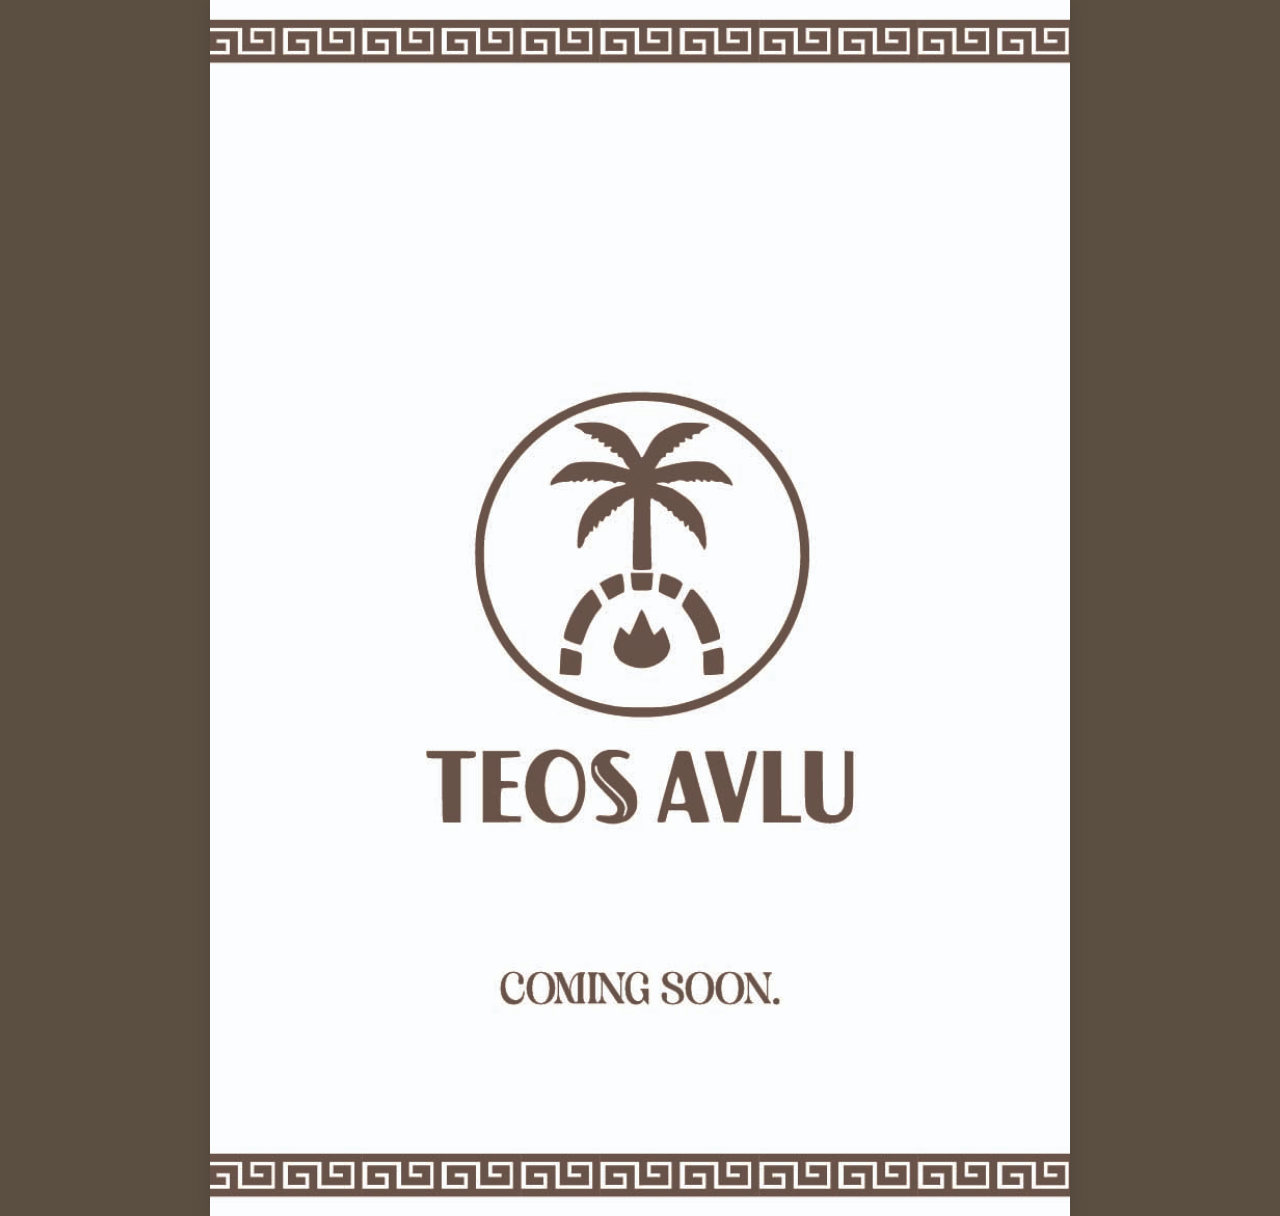
==== public_html/index.html @ 216b3f2b "Initial Teos Avlu landing page" ====
<!DOCTYPE html>
<html lang="tr">
<head>
    <meta charset="UTF-8">
    <meta name="viewport" content="width=device-width, initial-scale=1.0, maximum-scale=1.0, user-scalable=no">
    <title>Teos Avlu - Eski Foça'nın Yeni Yüzü!</title>
    <meta name="description" content="Teos Avlu - Eski Foça'nın Yeni Yüzü!">
    <link rel="icon" href="teosavlu-logo.png?v=1" type="image/png">
    <link rel="stylesheet" href="style.css">
</head>
<body>
    <main class="menu-container">
        <img src="teosavlu-comingsoon.jpg?v=20260318" alt="Teos Avlu Coming Soon" class="long-menu-image">
    </main>

    <div id="campaign-popup" class="popup-overlay" style="display:none;">
        <div class="popup-inner">
            <div class="close-circle" onclick="closePopup()">&#10005;</div>
            <img id="popup-image" class="popup-img" alt="Teos Avlu Kampanya">
        </div>
    </div>

    <script src="script.js"></script>
</body>
</html>
---- public_html/style.css ----
:root {
    --bg-dark: #111111;
    --bg-light: #5b4f42;
    --text-dark: #0f0f0f;
    --text-light: #ffffff;
    --accent: #f2c94c;
}

* {
    box-sizing: border-box;
}

body {
    font-family: "Helvetica Neue", Helvetica, Arial, sans-serif;
    margin: 0;
    padding: 0;
    background-color: var(--bg-dark);
    color: var(--text-dark);
    text-align: center;
    overflow-x: hidden;
    -webkit-tap-highlight-color: transparent;
}

.menu-container {
    width: 100%;
    min-height: 100vh;
    display: flex;
    justify-content: center;
    align-items: flex-start;
    background-color: var(--bg-light);
    padding: 0;
}

.long-menu-image {
    width: 100%;
    max-width: 860px;
    height: auto;
    display: block;
    box-shadow: 0 0 20px rgba(0, 0, 0, 0.12);
}

.popup-overlay {
    position: fixed;
    inset: 0;
    background-color: rgba(0, 0, 0, 0.85);
    backdrop-filter: blur(3px);
    display: flex;
    justify-content: center;
    align-items: center;
    z-index: 9999;
}

.popup-inner {
    position: relative;
    width: auto;
    max-width: 85%;
    display: flex;
    justify-content: center;
    align-items: center;
    animation: fadeIn 0.3s ease-out;
}

.popup-img {
    display: block;
    width: auto;
    height: auto;
    max-height: 80vh;
    max-width: 100%;
    border-radius: 8px;
    box-shadow: 0 15px 30px rgba(0, 0, 0, 0.5);
}

.close-circle {
    position: absolute;
    top: -15px;
    right: -15px;
    width: 36px;
    height: 36px;
    background-color: #ffffff;
    color: #000000;
    border-radius: 50%;
    font-size: 20px;
    font-weight: bold;
    display: flex;
    justify-content: center;
    align-items: center;
    cursor: pointer;
    box-shadow: 0 2px 8px rgba(0, 0, 0, 0.3);
    z-index: 10001;
}

.close-circle:active {
    transform: scale(0.95);
}

@keyframes fadeIn {
    from {
        opacity: 0;
        transform: scale(0.95);
    }
    to {
        opacity: 1;
        transform: scale(1);
    }
}

@media (max-width: 380px) {
    .popup-inner {
        max-width: 80%;
    }

    .close-circle {
        width: 32px;
        height: 32px;
        font-size: 18px;
        top: -12px;
        right: -12px;
    }
}
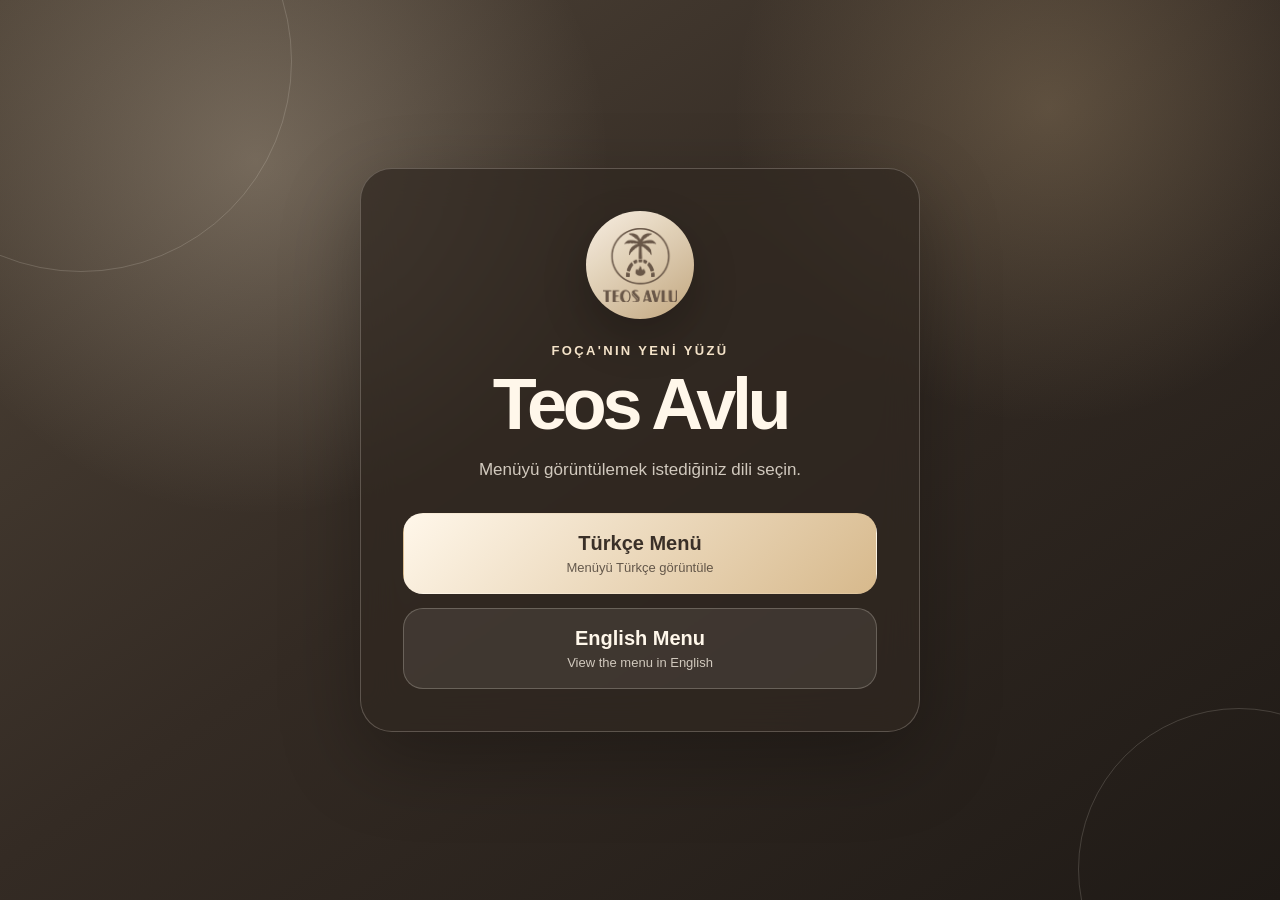
==== commit 854f4af6: "Add bilingual menu landing experience" ====
--- a/public_html/index.html
+++ b/public_html/index.html
@@ -3,23 +3,35 @@
 <head>
     <meta charset="UTF-8">
     <meta name="viewport" content="width=device-width, initial-scale=1.0, maximum-scale=1.0, user-scalable=no">
-    <title>Teos Avlu - Eski Foça'nın Yeni Yüzü!</title>
-    <meta name="description" content="Teos Avlu - Eski Foça'nın Yeni Yüzü!">
-    <link rel="icon" href="teosavlu-logo.png?v=1" type="image/png">
-    <link rel="stylesheet" href="style.css">
+    <meta name="theme-color" content="#342b24">
+    <title>Teos Avlu - Menu Language Selection</title>
+    <meta name="description" content="Teos Avlu menüsünü Türkçe veya İngilizce olarak görüntüleyin.">
+    <link rel="icon" href="teosavlu-logo.png?v=3" type="image/png">
+    <link rel="stylesheet" href="style.css?v=20260410">
 </head>
-<body>
-    <main class="menu-container">
-        <img src="teosavlu-comingsoon.jpg?v=20260318" alt="Teos Avlu Coming Soon" class="long-menu-image">
+<body class="language-page">
+    <main class="language-shell">
+        <section class="language-card" aria-labelledby="language-title">
+            <div class="brand-mark">
+                <img src="teosavlu-logo.png?v=3" alt="Teos Avlu Logo">
+            </div>
+
+            <p class="eyebrow">Foça'nın Yeni Yüzü</p>
+            <h1 id="language-title">Teos Avlu</h1>
+            <p class="language-intro">Menüyü görüntülemek istediğiniz dili seçin.</p>
+
+            <div class="language-actions" aria-label="Dil seçenekleri">
+                <a href="menu-tr.html" class="language-button primary">
+                    <span class="language-name">Türkçe Menü</span>
+                    <span class="language-note">Menüyü Türkçe görüntüle</span>
+                </a>
+
+                <a href="menu-en.html" class="language-button">
+                    <span class="language-name">English Menu</span>
+                    <span class="language-note">View the menu in English</span>
+                </a>
+            </div>
+        </section>
     </main>
-
-    <div id="campaign-popup" class="popup-overlay" style="display:none;">
-        <div class="popup-inner">
-            <div class="close-circle" onclick="closePopup()">&#10005;</div>
-            <img id="popup-image" class="popup-img" alt="Teos Avlu Kampanya">
-        </div>
-    </div>
-
-    <script src="script.js"></script>
 </body>
 </html>
--- a/public_html/style.css
+++ b/public_html/style.css
@@ -3,32 +3,190 @@
     --bg-light: #5b4f42;
     --text-dark: #0f0f0f;
     --text-light: #ffffff;
-    --accent: #f2c94c;
+    --accent: #d7b98c;
+    --accent-soft: #f4e3c9;
+    --earth: #3a3028;
+    --cream: #fff7ea;
 }
 
 * {
     box-sizing: border-box;
+}
+
+html {
+    min-height: 100%;
+    background: var(--earth);
 }
 
 body {
     font-family: "Helvetica Neue", Helvetica, Arial, sans-serif;
     margin: 0;
     padding: 0;
-    background-color: var(--bg-dark);
+    min-height: 100%;
+    background-color: var(--earth);
     color: var(--text-dark);
     text-align: center;
     overflow-x: hidden;
+    overscroll-behavior: none;
     -webkit-tap-highlight-color: transparent;
+}
+
+.language-page {
+    height: 100vh;
+    height: 100svh;
+    overflow: hidden;
+    background:
+        radial-gradient(circle at 20% 18%, rgba(244, 227, 201, 0.28), transparent 28%),
+        radial-gradient(circle at 82% 12%, rgba(215, 185, 140, 0.26), transparent 24%),
+        linear-gradient(145deg, #4f4438 0%, #342b24 48%, #1f1a16 100%);
+    color: var(--cream);
+}
+
+.language-shell {
+    width: 100%;
+    height: 100vh;
+    height: 100svh;
+    display: flex;
+    justify-content: center;
+    align-items: center;
+    padding: max(28px, env(safe-area-inset-top)) 28px max(28px, env(safe-area-inset-bottom));
+    position: relative;
+    overflow: hidden;
+}
+
+.language-shell::before,
+.language-shell::after {
+    content: "";
+    position: absolute;
+    border: 1px solid rgba(255, 247, 234, 0.16);
+    border-radius: 999px;
+    pointer-events: none;
+}
+
+.language-shell::before {
+    width: 420px;
+    height: 420px;
+    top: -150px;
+    left: -130px;
+}
+
+.language-shell::after {
+    width: 320px;
+    height: 320px;
+    right: -120px;
+    bottom: -130px;
+}
+
+.language-card {
+    width: min(100%, 560px);
+    padding: 42px;
+    border: 1px solid rgba(255, 247, 234, 0.22);
+    border-radius: 32px;
+    background: rgba(48, 40, 33, 0.72);
+    box-shadow: 0 28px 80px rgba(0, 0, 0, 0.28);
+    backdrop-filter: blur(18px);
+    position: relative;
+    z-index: 1;
+}
+
+.brand-mark {
+    width: 108px;
+    height: 108px;
+    margin: 0 auto 24px;
+    border-radius: 50%;
+    padding: 12px;
+    background: linear-gradient(145deg, rgba(255, 247, 234, 0.96), rgba(215, 185, 140, 0.88));
+    box-shadow: 0 18px 45px rgba(0, 0, 0, 0.24);
+    overflow: hidden;
+}
+
+.brand-mark img {
+    width: 100%;
+    height: 100%;
+    object-fit: cover;
+    object-position: center top;
+    transform: scale(0.88);
+    display: block;
+}
+
+.eyebrow {
+    margin: 0 0 12px;
+    color: var(--accent-soft);
+    font-size: 13px;
+    font-weight: 700;
+    letter-spacing: 0.18em;
+    text-transform: uppercase;
+}
+
+.language-card h1 {
+    margin: 0;
+    color: var(--cream);
+    font-size: clamp(42px, 9vw, 72px);
+    line-height: 0.95;
+    letter-spacing: -0.06em;
+}
+
+.language-intro {
+    margin: 18px auto 30px;
+    max-width: 360px;
+    color: rgba(255, 247, 234, 0.78);
+    font-size: 17px;
+    line-height: 1.55;
+}
+
+.language-actions {
+    display: grid;
+    grid-template-columns: 1fr;
+    gap: 14px;
+}
+
+.language-button {
+    display: flex;
+    flex-direction: column;
+    gap: 5px;
+    padding: 18px 20px;
+    border: 1px solid rgba(255, 247, 234, 0.22);
+    border-radius: 20px;
+    color: var(--cream);
+    text-decoration: none;
+    background: rgba(255, 247, 234, 0.08);
+    transition: transform 0.2s ease, border-color 0.2s ease, background 0.2s ease;
+}
+
+.language-button:hover,
+.language-button:focus-visible {
+    transform: translateY(-2px);
+    border-color: rgba(255, 247, 234, 0.55);
+    background: rgba(255, 247, 234, 0.14);
+    outline: none;
+}
+
+.language-button.primary {
+    background: linear-gradient(135deg, var(--cream), var(--accent));
+    color: var(--earth);
+    border-color: transparent;
+}
+
+.language-name {
+    font-size: 20px;
+    font-weight: 800;
+}
+
+.language-note {
+    font-size: 13px;
+    opacity: 0.76;
 }
 
 .menu-container {
     width: 100%;
     min-height: 100vh;
+    min-height: 100svh;
     display: flex;
     justify-content: center;
     align-items: flex-start;
     background-color: var(--bg-light);
     padding: 0;
+    position: relative;
 }
 
 .long-menu-image {
@@ -37,6 +195,26 @@
     height: auto;
     display: block;
     box-shadow: 0 0 20px rgba(0, 0, 0, 0.12);
+}
+
+.back-link {
+    position: fixed;
+    top: 16px;
+    left: 16px;
+    z-index: 5;
+    padding: 10px 14px;
+    border-radius: 999px;
+    color: var(--cream);
+    text-decoration: none;
+    font-size: 13px;
+    font-weight: 700;
+    background: rgba(58, 48, 40, 0.84);
+    border: 1px solid rgba(255, 247, 234, 0.24);
+    backdrop-filter: blur(10px);
+}
+
+.back-link:active {
+    transform: scale(0.98);
 }
 
 .popup-overlay {
@@ -105,6 +283,38 @@
 }
 
 @media (max-width: 380px) {
+    .language-shell {
+        padding: max(14px, env(safe-area-inset-top)) 18px max(14px, env(safe-area-inset-bottom));
+    }
+
+    .language-card {
+        padding: 24px 18px;
+        border-radius: 26px;
+    }
+
+    .brand-mark {
+        width: 76px;
+        height: 76px;
+        margin-bottom: 18px;
+    }
+
+    .language-intro {
+        font-size: 15px;
+        margin: 14px auto 22px;
+    }
+
+    .language-button {
+        padding: 14px 16px;
+    }
+
+    .eyebrow {
+        font-size: 11px;
+    }
+
+    .language-name {
+        font-size: 18px;
+    }
+
     .popup-inner {
         max-width: 80%;
     }
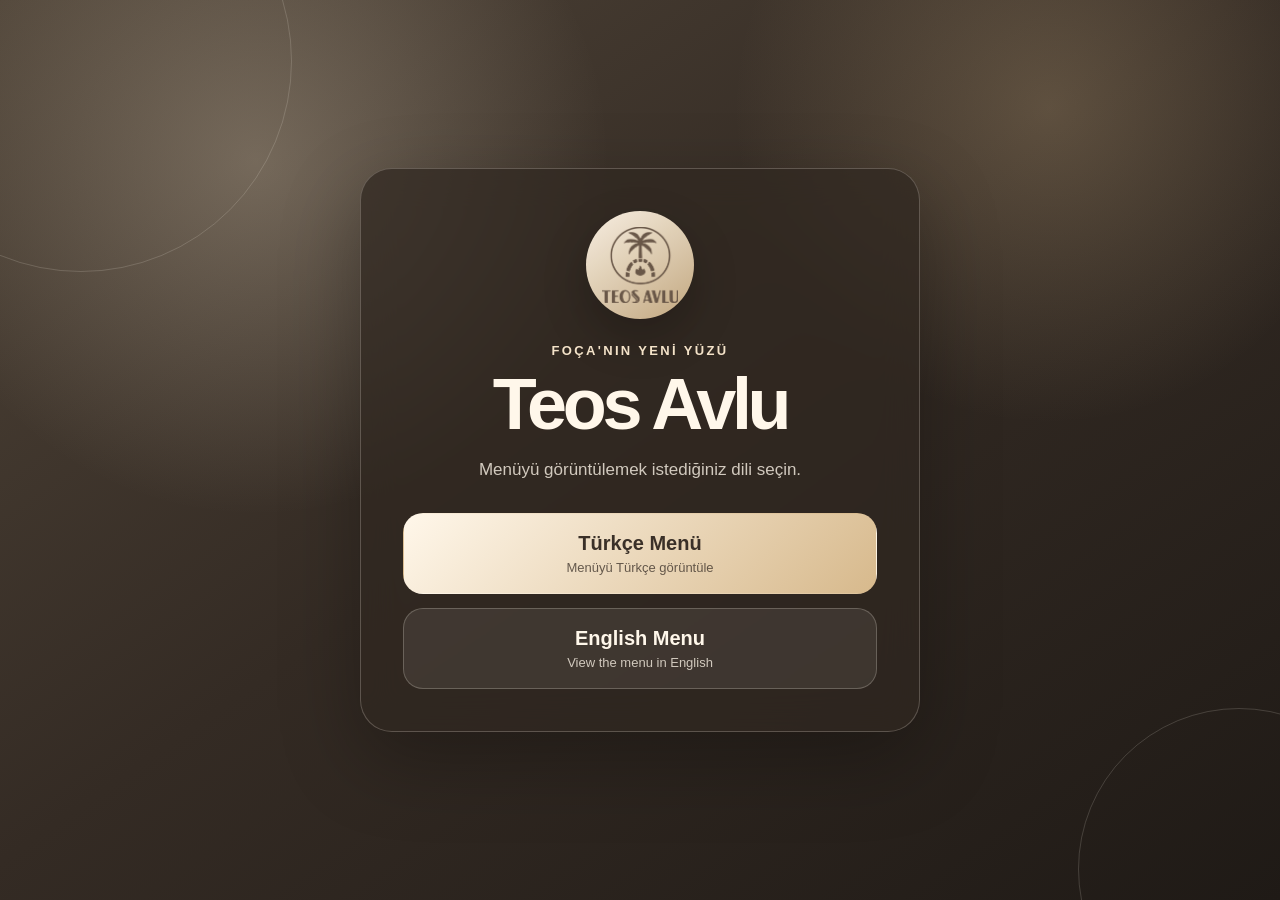
==== commit 81fc555c: "Refine metadata and logo presentation" ====
--- a/public_html/index.html
+++ b/public_html/index.html
@@ -4,16 +4,21 @@
     <meta charset="UTF-8">
     <meta name="viewport" content="width=device-width, initial-scale=1.0, maximum-scale=1.0, user-scalable=no">
     <meta name="theme-color" content="#342b24">
-    <title>Teos Avlu - Menu Language Selection</title>
-    <meta name="description" content="Teos Avlu menüsünü Türkçe veya İngilizce olarak görüntüleyin.">
-    <link rel="icon" href="teosavlu-logo.png?v=3" type="image/png">
-    <link rel="stylesheet" href="style.css?v=20260410">
+    <title>Teos Avlu | Menü | Foça</title>
+    <meta name="description" content="Teos Avlu menüsünü Türkçe veya İngilizce olarak inceleyin. Foça'da kahve, kokteyl ve lezzet dolu bir deneyim sizi bekliyor.">
+    <meta property="og:type" content="website">
+    <meta property="og:title" content="Teos Avlu | Menü | Foça">
+    <meta property="og:description" content="Teos Avlu menüsünü Türkçe veya İngilizce olarak inceleyin.">
+    <meta property="og:image" content="teosavlu-logo.png?v=4">
+    <meta property="og:locale" content="tr_TR">
+    <link rel="icon" href="teosavlu-logo.png?v=4" type="image/png">
+    <link rel="stylesheet" href="style.css?v=20260410b">
 </head>
 <body class="language-page">
     <main class="language-shell">
         <section class="language-card" aria-labelledby="language-title">
             <div class="brand-mark">
-                <img src="teosavlu-logo.png?v=3" alt="Teos Avlu Logo">
+                <img src="teosavlu-logo.png?v=4" alt="Teos Avlu Logo">
             </div>
 
             <p class="eyebrow">Foça'nın Yeni Yüzü</p>
--- a/public_html/style.css
+++ b/public_html/style.css
@@ -93,19 +93,20 @@
     width: 108px;
     height: 108px;
     margin: 0 auto 24px;
+    display: flex;
+    align-items: center;
+    justify-content: center;
     border-radius: 50%;
-    padding: 12px;
+    padding: 0;
     background: linear-gradient(145deg, rgba(255, 247, 234, 0.96), rgba(215, 185, 140, 0.88));
     box-shadow: 0 18px 45px rgba(0, 0, 0, 0.24);
-    overflow: hidden;
 }
 
 .brand-mark img {
-    width: 100%;
-    height: 100%;
-    object-fit: cover;
-    object-position: center top;
-    transform: scale(0.88);
+    width: 70%;
+    height: auto;
+    object-fit: contain;
+    object-position: center;
     display: block;
 }
 
